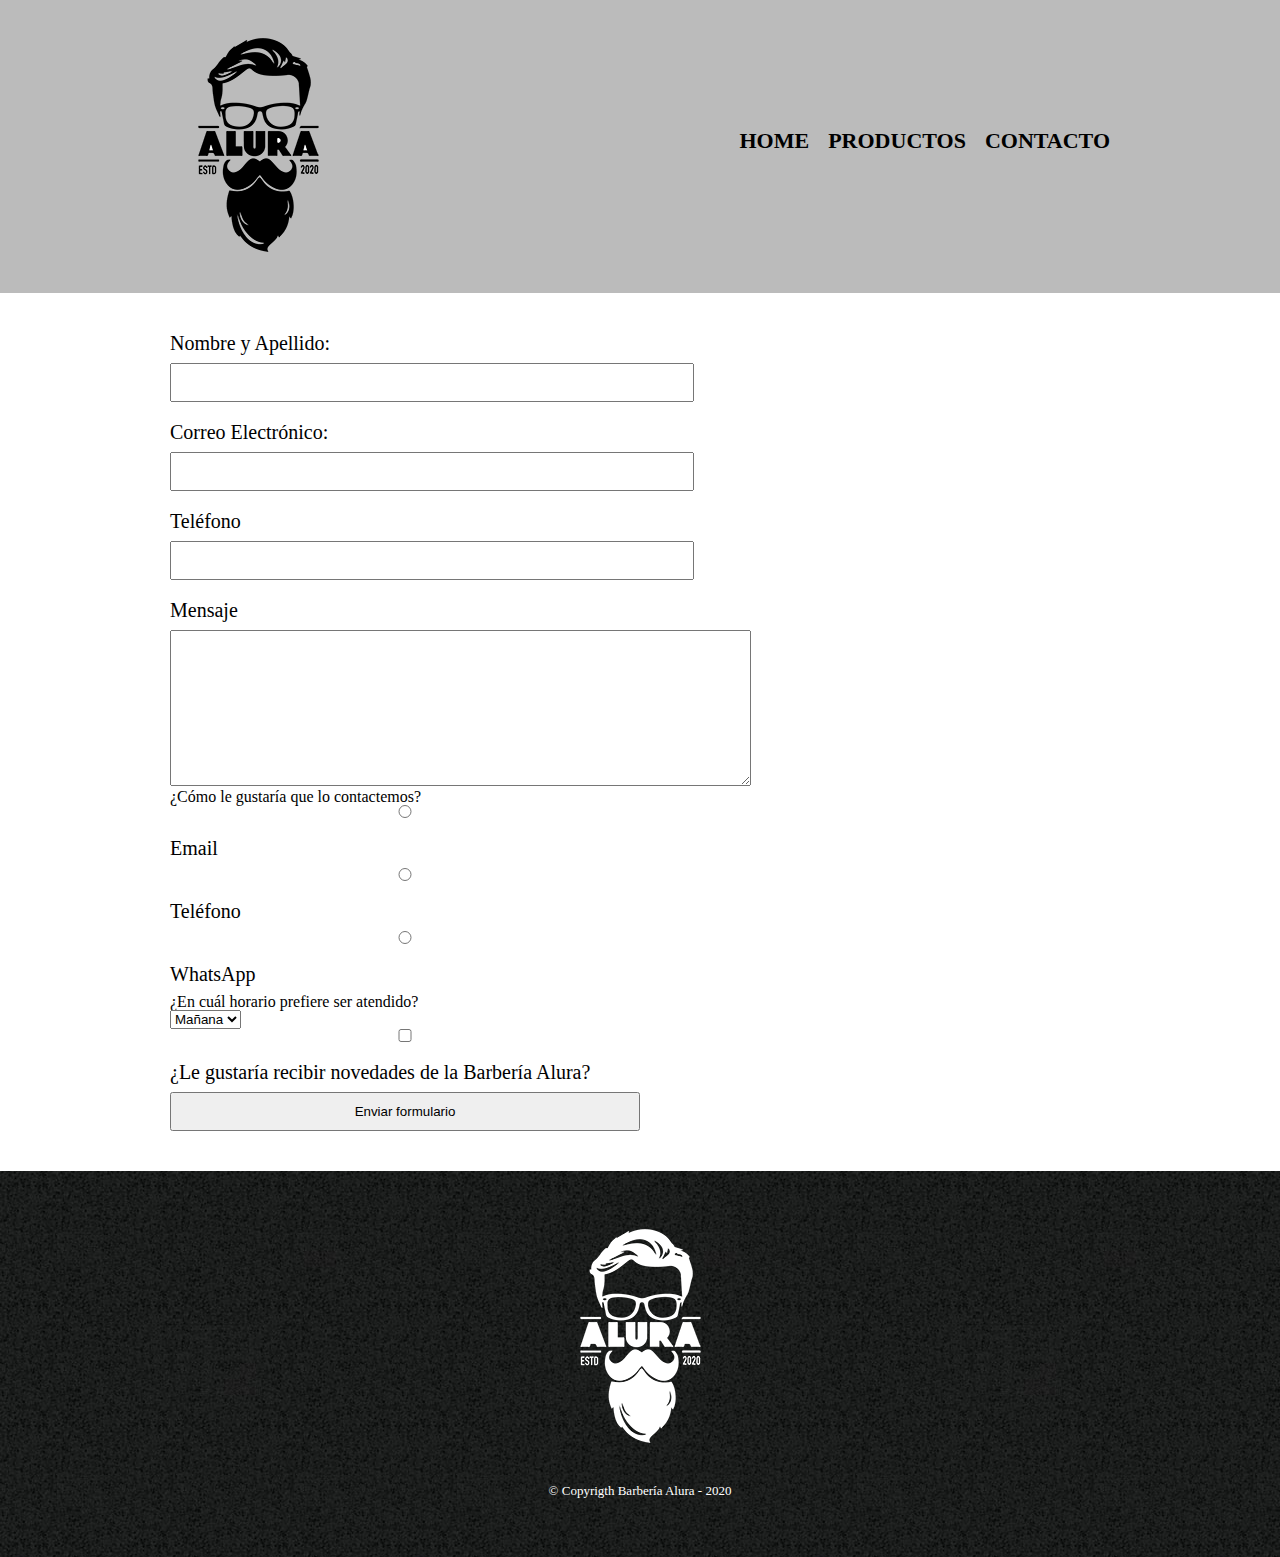
==== contacto.html @ ab8a4a0c "2024-03-17 Seleccionando opciones" ====
<!DOCTYPE html>
<html>
    <head>
        <meta charset="UTF-8">
        <title>Contacto - Barbería Alura</title>
        <link rel="stylesheet" href="reset.css">
        <link rel="stylesheet" href="style.css">
    </head>
    
    <body>
        <header>
            <div class="caja">
                <h1>
                    <img src="imagenes/logo.png">
                </h1>
                <nav>
                    <ul>
                        <li><a href="index.html">Home</a></li>
                        <li><a href="productos.html">Productos</a></li>
                        <li><a href="contacto.html">Contacto</a></li>
                    </ul>
                </nav>
            </div>
        </header>

        <main>
            <form>
                <label for="nombreapellido">Nombre y Apellido:</label>
                <input type="text" id="nombreapellido" class="input-padron">

                <label for="correoelectronico">Correo Electrónico:</label>
                <input type="text" id="correoelectronico" class="input-padron">

                <label for="telefono">Teléfono</label>
                <input type="text" id="telefono" class="input-padron">

                <label for="mensaje">Mensaje</label>
                <textarea id="mensaje" cols="70" rows="10" class="input-padron"></textarea>

                <div>
                    <p class="text" id="test">¿Cómo le gustaría que lo contactemos?</p>
                    <label for="radio-email">
                        <input type="radio" name="contacto" value="email" id="radio-email">
                        Email
                    </label>
                
                    <label for="radio-telefono">
                        <input type="radio" name="contacto" value="telefono" id="radio-telefono">
                        Teléfono
                    </label>
                
                    <label for="radio-whatsapp">
                        <input type="radio" name="contacto" value="whatsapp" id="radio-whatsapp">
                        WhatsApp
                    </label>
                </div>

                <div>
                    <p>¿En cuál horario prefiere ser atendido?</p>
                    <select>
                        <option>Mañana</option>
                        <option>Tarde</option>
                        <option>Noche</option>
                    </select>
                </div>
                
                <label class="checkbox">
                    <input type="checkbox">¿Le gustaría recibir novedades de la Barbería Alura?
                </label>

                <input type="submit" value="Enviar formulario">
            </form>
        </main>

        <footer>
            <img src="imagenes/logo-blanco.png">
            <p class="copyright">&copy Copyrigth Barbería Alura - 2020</p>
        </footer>
    </body>
</html>
---- style.css ----
header {
    background-color: #BBBBBB;
    padding: 20px 0;
}

.caja {
    width: 940px;
    position: relative;
    margin: 0 auto;
}

nav {
    position: absolute;
    top: 110px;
    right: 0;
}

nav li {
    display: inline;
    margin: 0 0 0 15px;
}

nav a {
    text-transform: uppercase;
    color: #000000;
    font-weight: bold;
    font-size: 22px;
    text-decoration: none;
}

nav a:hover {
    color: #C78C19;
    text-decoration: underline;
}

.productos {
    width: 940px;
    margin: 0 auto;
    padding: 50px;
}

.productos li{
    display: inline-block;
    text-align: center;
    width: 30%;
    vertical-align: top;
    margin: 0 1.5%;
    padding: 30px 20px;
    box-sizing: border-box;
    border: 2px solid #000000;
    border-radius: 10px;
}

.productos li:hover {
    border-color: #C78C19;
}

.productos li:hover h2 {
    font-size: 33px;
}

.productos li:active {
    border-color: #088C19;
}

.productos h2 {
    font-size: 30px;
    font-weight: bold;
}

.producto-descripcion {
    font-size: 18px;
}

.producto-precio {
    font-size: 20px;
    font-weight: bold;
    margin-top: 10px;
}

footer {
    text-align: center;
    background: url(imagenes/bg.jpg);
    padding: 40px;
}

.copyright {
    color: #FFFFFF;
    font-size: 13px;
    margin: 20px;
}

main {
    width: 940px;
    margin: 0 auto;
}

form {
    margin: 40px 0;
}

form label {
    display: block;
    font-size: 20px;
    margin: 0 0 10px;
}

form input {
    display: block;
    margin: 0 0 20px;
    padding: 10px 25px;
    width: 50%;
}
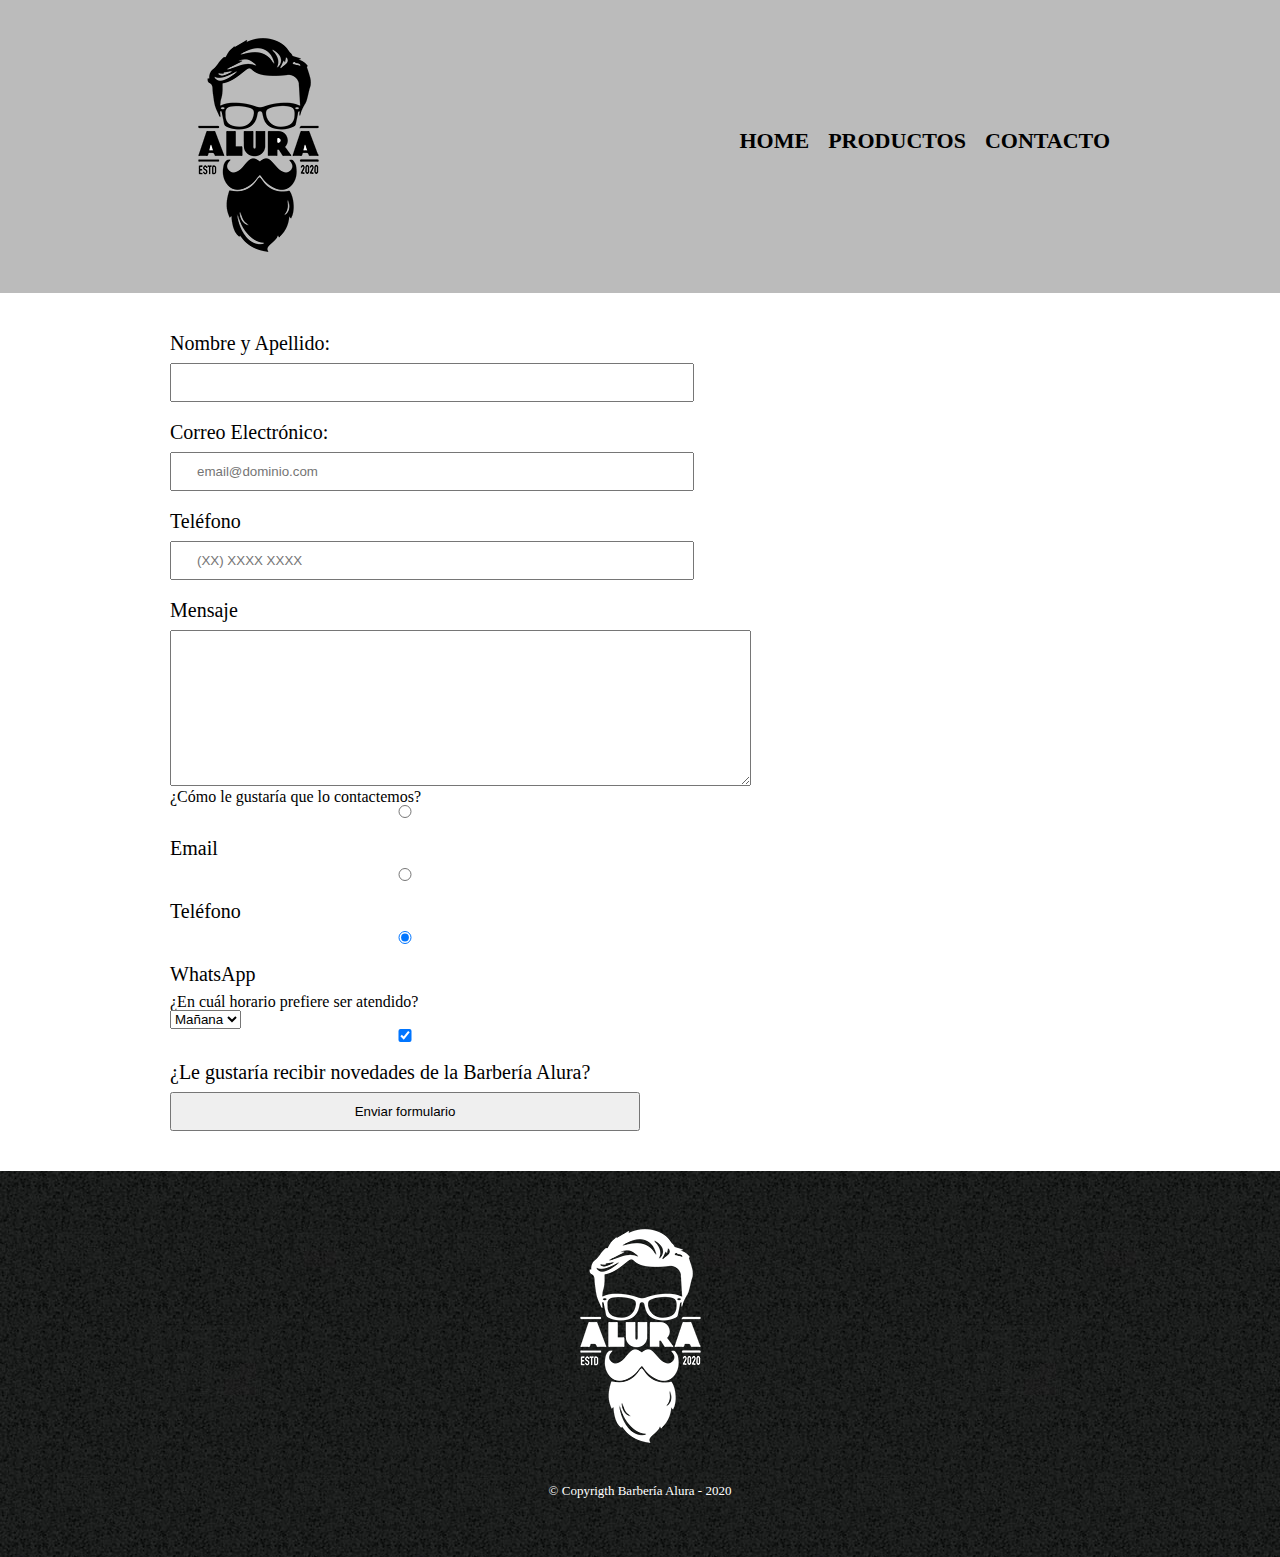
==== commit f014e686: "2024-03-17 Datos importantes en los inputs" ====
--- a/contacto.html
+++ b/contacto.html
@@ -26,16 +26,16 @@
         <main>
             <form>
                 <label for="nombreapellido">Nombre y Apellido:</label>
-                <input type="text" id="nombreapellido" class="input-padron">
+                <input type="text" id="nombreapellido" class="input-padron" required>
 
                 <label for="correoelectronico">Correo Electrónico:</label>
-                <input type="text" id="correoelectronico" class="input-padron">
+                <input type="email" id="correoelectronico" class="input-padron" required placeholder="email@dominio.com">
 
                 <label for="telefono">Teléfono</label>
-                <input type="text" id="telefono" class="input-padron">
+                <input type="tel" id="telefono" class="input-padron" required placeholder="(XX) XXXX XXXX">
 
                 <label for="mensaje">Mensaje</label>
-                <textarea id="mensaje" cols="70" rows="10" class="input-padron"></textarea>
+                <textarea id="mensaje" cols="70" rows="10" class="input-padron" required></textarea>
 
                 <div>
                     <p class="text" id="test">¿Cómo le gustaría que lo contactemos?</p>
@@ -50,7 +50,7 @@
                     </label>
                 
                     <label for="radio-whatsapp">
-                        <input type="radio" name="contacto" value="whatsapp" id="radio-whatsapp">
+                        <input type="radio" name="contacto" value="whatsapp" id="radio-whatsapp" checked>
                         WhatsApp
                     </label>
                 </div>
@@ -65,7 +65,7 @@
                 </div>
                 
                 <label class="checkbox">
-                    <input type="checkbox">¿Le gustaría recibir novedades de la Barbería Alura?
+                    <input type="checkbox" checked>¿Le gustaría recibir novedades de la Barbería Alura?
                 </label>
 
                 <input type="submit" value="Enviar formulario">
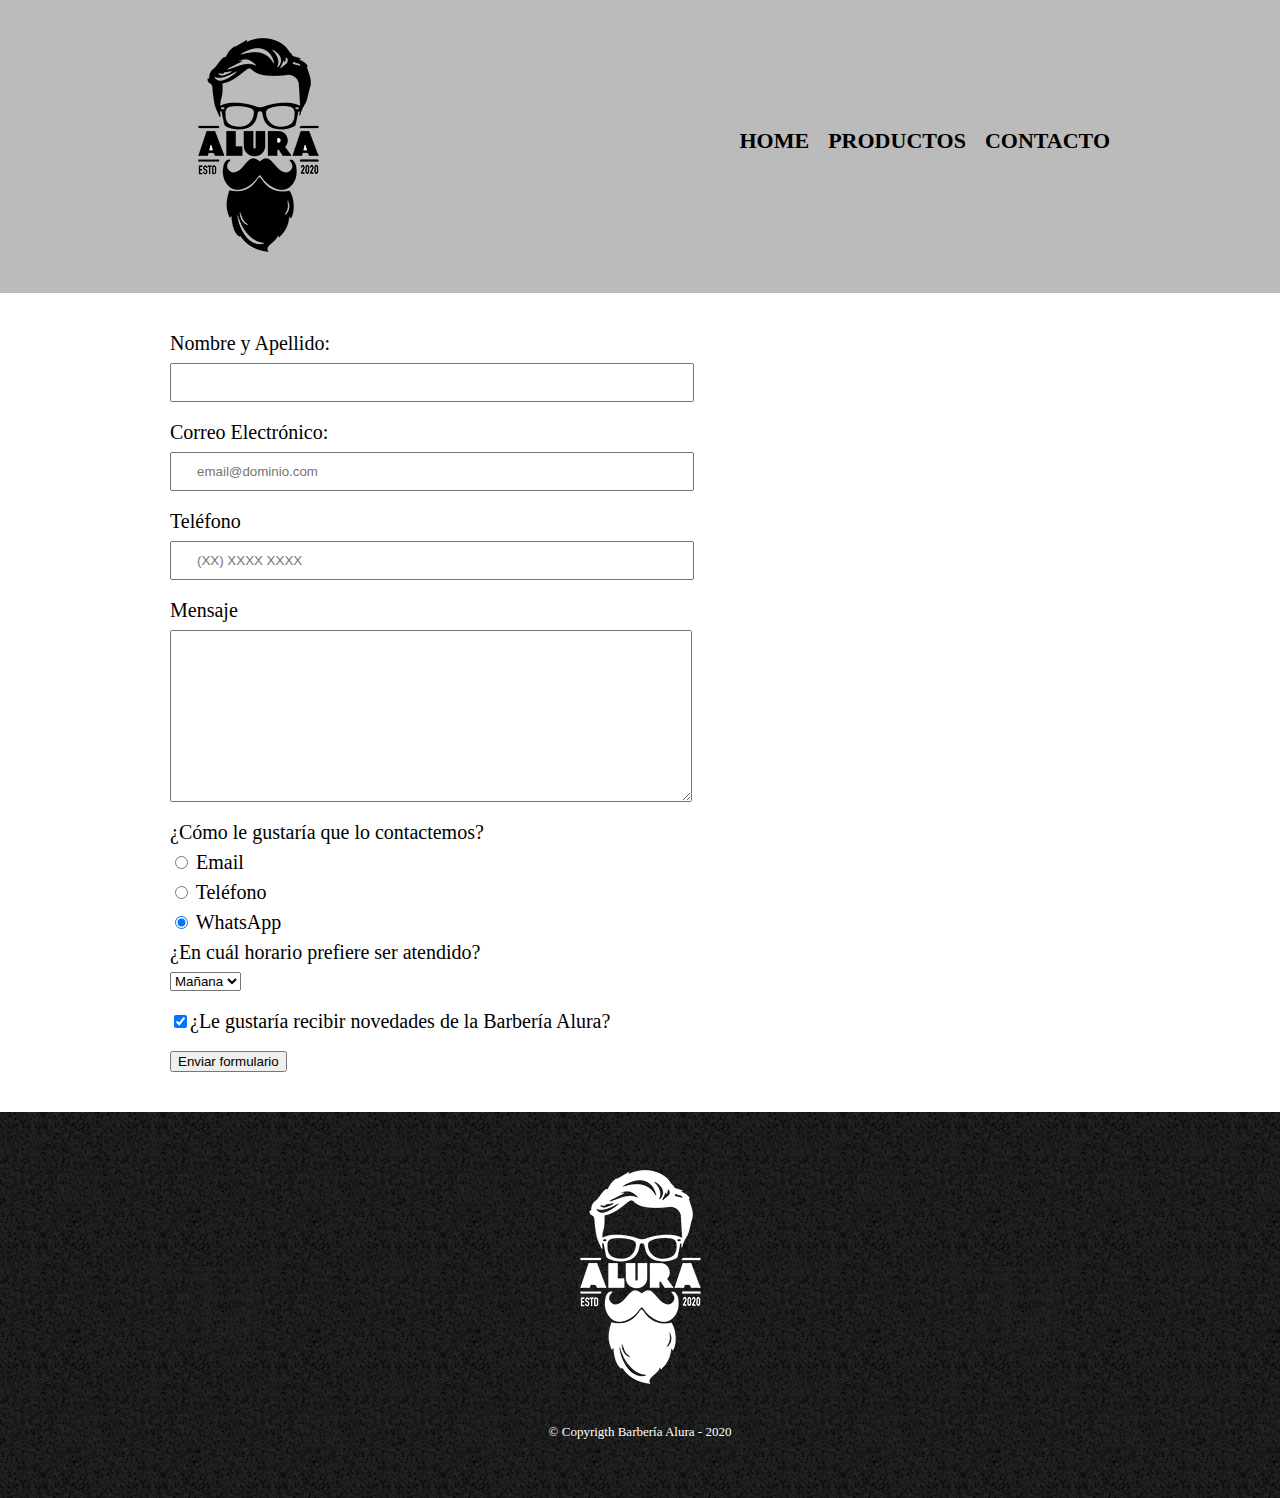
==== commit 3f4af157: "2024-03-17 Mejorando la semántica del formulario" ====
--- a/contacto.html
+++ b/contacto.html
@@ -11,7 +11,7 @@
         <header>
             <div class="caja">
                 <h1>
-                    <img src="imagenes/logo.png">
+                    <img src="imagenes/logo.png" alt="Logo de la Barbería Alura">
                 </h1>
                 <nav>
                     <ul>
@@ -37,8 +37,8 @@
                 <label for="mensaje">Mensaje</label>
                 <textarea id="mensaje" cols="70" rows="10" class="input-padron" required></textarea>
 
-                <div>
-                    <p class="text" id="test">¿Cómo le gustaría que lo contactemos?</p>
+                <fieldset>
+                    <legend class="text" id="test">¿Cómo le gustaría que lo contactemos?</legend>
                     <label for="radio-email">
                         <input type="radio" name="contacto" value="email" id="radio-email">
                         Email
@@ -53,16 +53,16 @@
                         <input type="radio" name="contacto" value="whatsapp" id="radio-whatsapp" checked>
                         WhatsApp
                     </label>
-                </div>
+                </fieldset>
 
-                <div>
-                    <p>¿En cuál horario prefiere ser atendido?</p>
+                <fieldset>
+                    <legend>¿En cuál horario prefiere ser atendido?</legend>
                     <select>
                         <option>Mañana</option>
                         <option>Tarde</option>
                         <option>Noche</option>
                     </select>
-                </div>
+                </fieldset>
                 
                 <label class="checkbox">
                     <input type="checkbox" checked>¿Le gustaría recibir novedades de la Barbería Alura?
@@ -73,7 +73,7 @@
         </main>
 
         <footer>
-            <img src="imagenes/logo-blanco.png">
+            <img src="imagenes/logo-blanco.png" alt="Logo de la Barbería Alura">
             <p class="copyright">&copy Copyrigth Barbería Alura - 2020</p>
         </footer>
     </body>
--- a/style.css
+++ b/style.css
@@ -99,15 +99,19 @@
     margin: 40px 0;
 }
 
-form label {
+form label, form legend {
     display: block;
     font-size: 20px;
     margin: 0 0 10px;
 }
 
-form input {
+.input-padron {
     display: block;
     margin: 0 0 20px;
     padding: 10px 25px;
     width: 50%;
-}+}
+
+.checkbox {
+    margin: 20px 0;
+}
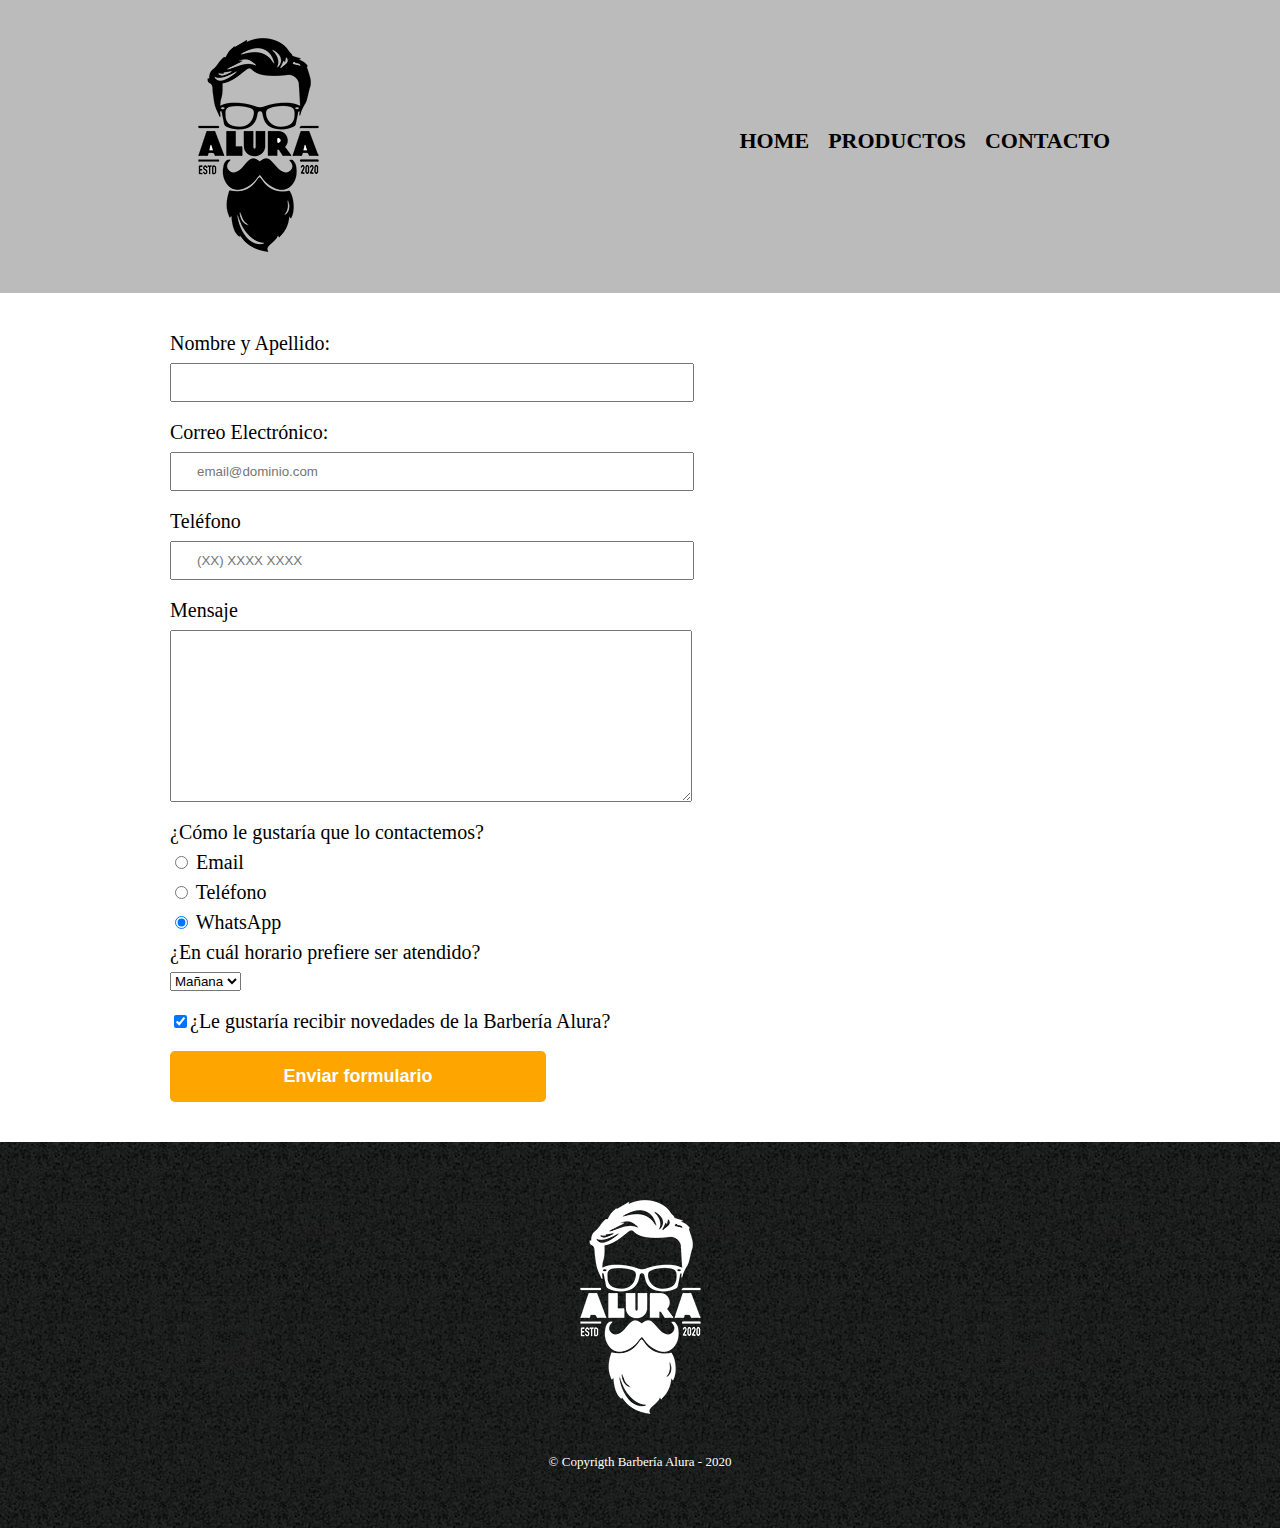
==== commit d74dfdea: "2024-03-18 Qué son las transiciones" ====
--- a/contacto.html
+++ b/contacto.html
@@ -68,7 +68,7 @@
                     <input type="checkbox" checked>¿Le gustaría recibir novedades de la Barbería Alura?
                 </label>
 
-                <input type="submit" value="Enviar formulario">
+                <input class="enviar" type="submit" value="Enviar formulario">
             </form>
         </main>
 
--- a/style.css
+++ b/style.css
@@ -115,3 +115,20 @@
 .checkbox {
     margin: 20px 0;
 }
+
+.enviar {
+    width: 40%;
+    padding: 15px 0;
+    font-size: 18px;
+    font-weight: bold;
+    color: white;
+    background-color: orange;
+    border: none;
+    border-radius: 5px;
+    transition: 1s background;
+    cursor: pointer;
+}
+
+.enviar:hover {
+    background: darkorange;
+}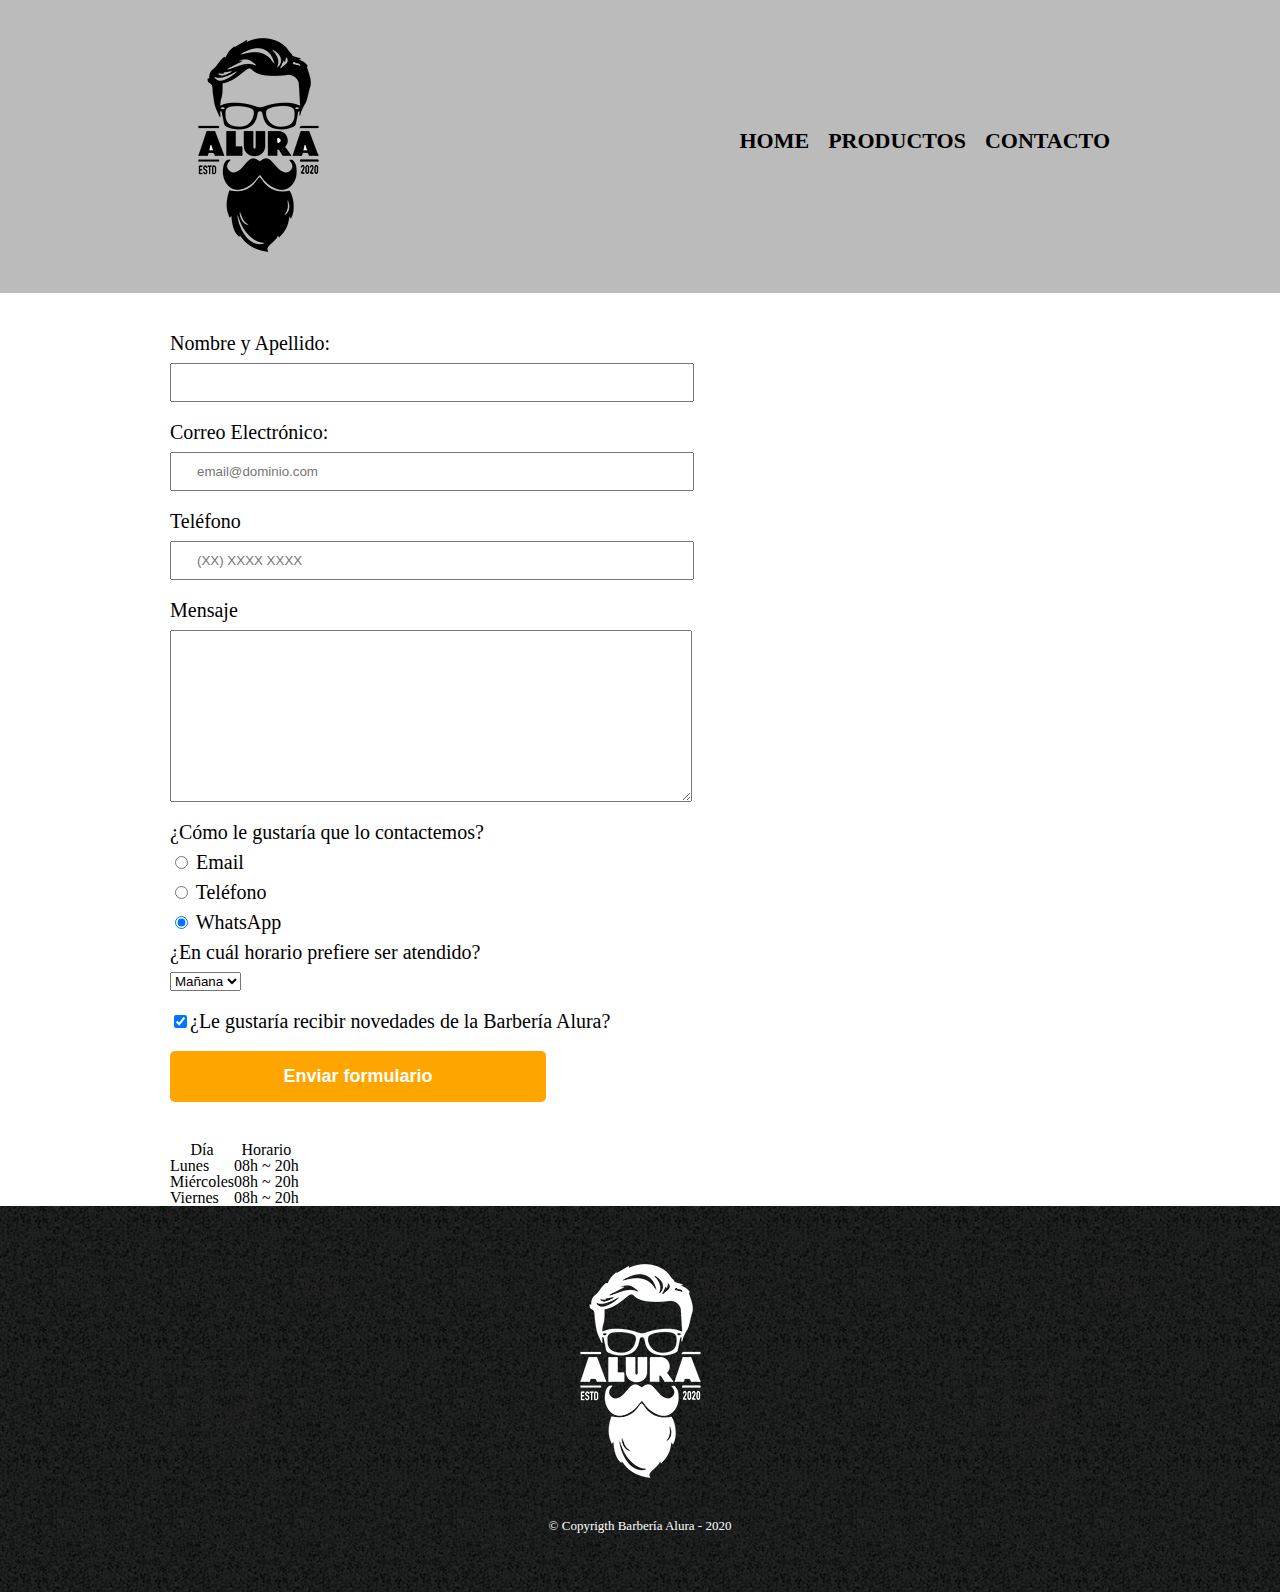
==== commit 608e1ad0: "2024-03-18 Etiquetas semánticas para tablas" ====
--- a/contacto.html
+++ b/contacto.html
@@ -70,6 +70,30 @@
 
                 <input class="enviar" type="submit" value="Enviar formulario">
             </form>
+
+            <table>
+                <thead>
+                    <tr>
+                        <th>Día</th>
+                        <th>Horario</th>
+                    </tr>
+                </thead>
+                
+                <tbody>
+                    <tr>
+                        <td>Lunes</td>
+                        <td>08h ~ 20h</td>
+                    </tr>
+                    <tr>
+                        <td>Miércoles</td>
+                        <td>08h ~ 20h</td>
+                    </tr>
+                    <tr>
+                        <td>Viernes</td>
+                        <td>08h ~ 20h</td>
+                    </tr>
+                </tbody>
+            </table>
         </main>
 
         <footer>
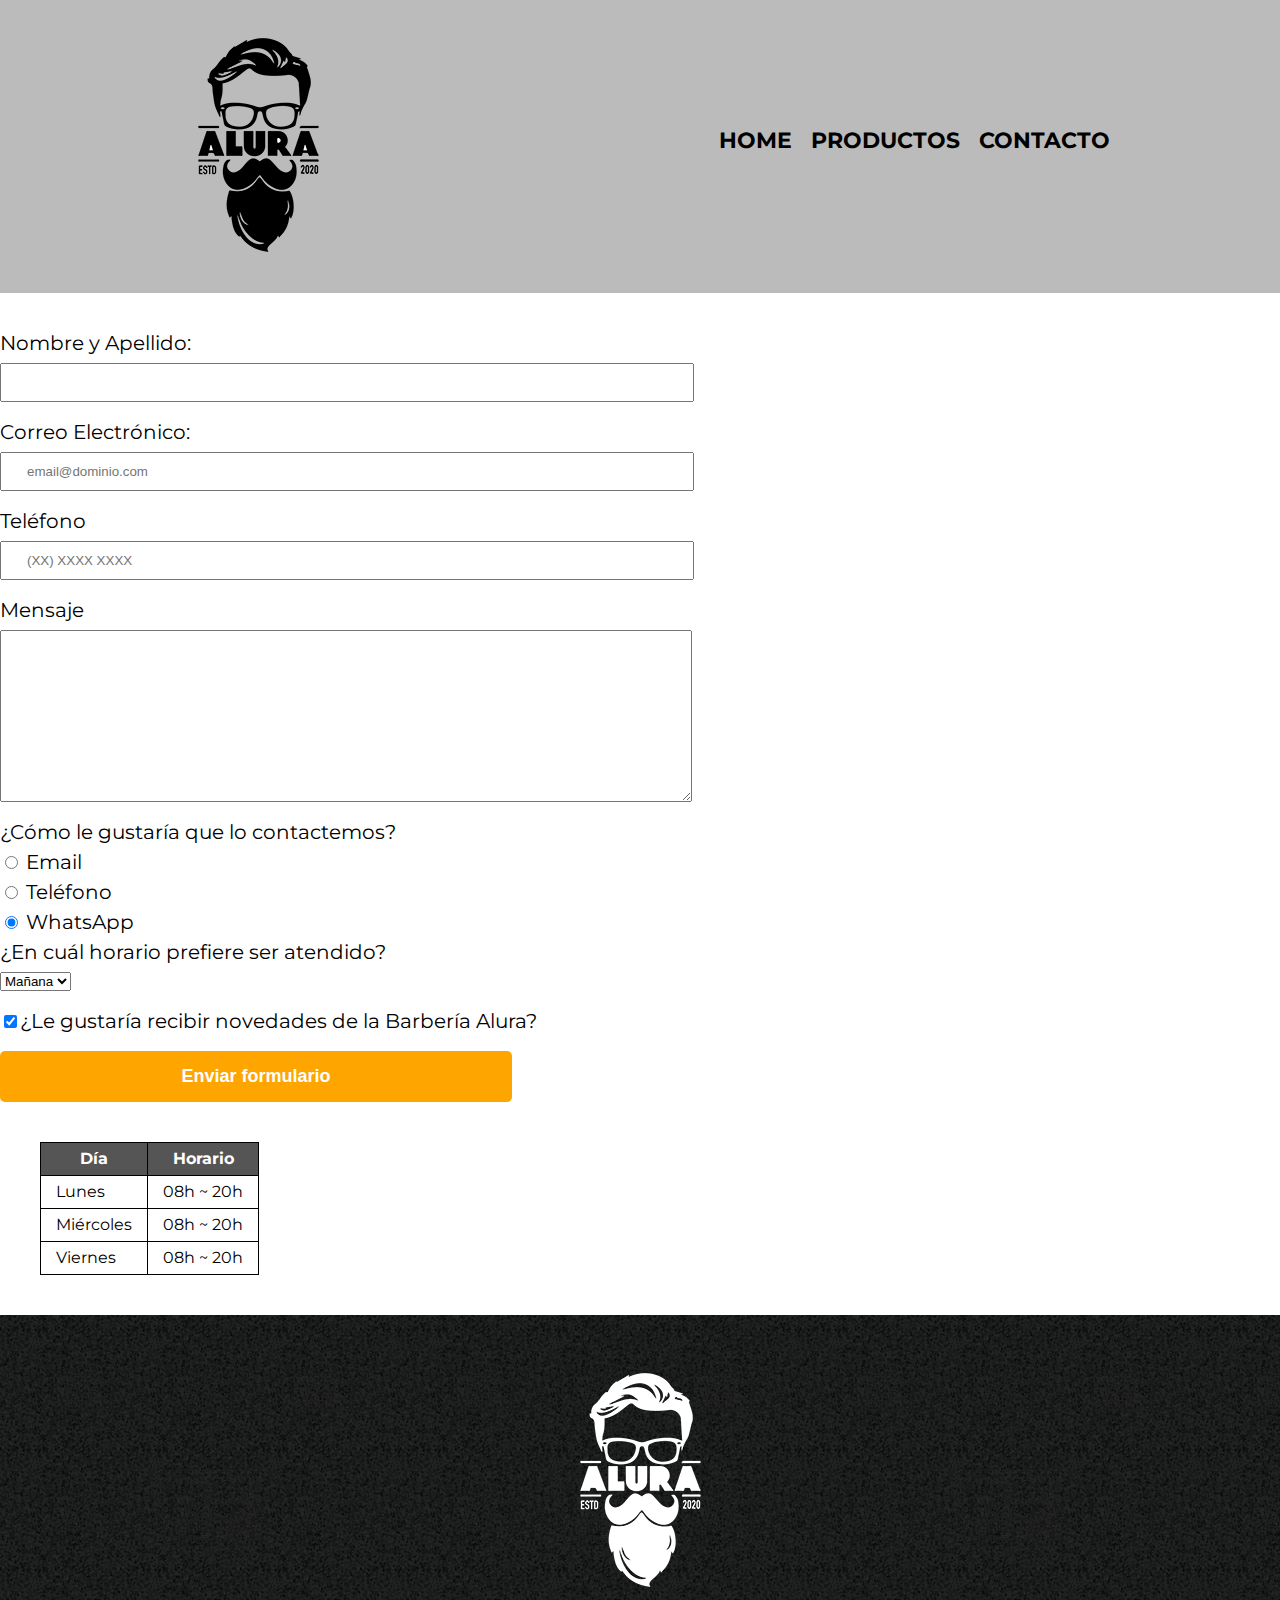
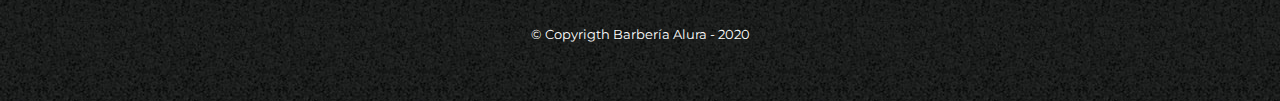
==== commit 21355be3: "2024-03-18 Adaptar una página para celular" ====
--- a/contacto.html
+++ b/contacto.html
@@ -2,9 +2,11 @@
 <html>
     <head>
         <meta charset="UTF-8">
+        <meta name="viewport" content="width=device-width">
         <title>Contacto - Barbería Alura</title>
         <link rel="stylesheet" href="reset.css">
         <link rel="stylesheet" href="style.css">
+        <link href="https://fonts.googleapis.com/css2?family=Montserrat:ital,wght@0,100..900;1,100..900&display=swap" rel="stylesheet">
     </head>
     
     <body>
--- a/style.css
+++ b/style.css
@@ -1,3 +1,7 @@
+body {
+  font-family: "Montserrat", sans-serif;
+}
+
 header {
     background-color: #BBBBBB;
     padding: 20px 0;
@@ -90,11 +94,6 @@
     margin: 20px;
 }
 
-main {
-    width: 940px;
-    margin: 0 auto;
-}
-
 form {
     margin: 40px 0;
 }
@@ -125,10 +124,156 @@
     background-color: orange;
     border: none;
     border-radius: 5px;
-    transition: 1s background;
+    transition: 1s all;
     cursor: pointer;
 }
 
 .enviar:hover {
     background: darkorange;
+    transform: scale(1.2);
+}
+
+table {
+    margin: 40px 40px;
+}
+
+thead {
+    background: #555555;
+    color: white;
+    font-weight: bold;
+}
+
+td, th {
+    border: 1px solid #000000;
+    padding: 8px 15px;
+}
+
+/* Aquí inicia el CSS para nuestra home */
+.banner {
+    width: 100%;
+}
+
+.principal {
+    width: 940px;
+    margin: 0 auto;
+    padding: 3em;
+    background: #FEFEFE;
+}
+
+.titulo-principal {
+    text-align: center;
+    font-size: 2em;
+    margin: 0 0 1em;
+    clear: left;
+}
+
+.principal p{
+    margin: 0 0 1em;
+}
+
+.principal strong {
+    font-weight: bold;
+}
+
+.principal em {
+    font-style: italic;
+}
+
+.utensilios {
+    width: 120px;
+    float: left;
+    margin: 0 20px 20px 0;
+}
+
+.mapa {
+    padding: 3em 0;
+    background: linear-gradient(#FEFEFE, #888888);
+}
+
+.mapa p {
+    margin: 0 0 2em;
+    text-align: center;
+}
+
+.mapa-contenido {
+    width: 940px;
+    margin: 0 auto;
+}
+
+.diferenciales {
+    padding: 3em 0;
+    background: #888888;
+}
+
+.contenido-diferenciales {
+    width: 640px;
+    margin: 0 auto;
+}
+
+.lista-diferenciales {
+    width: 40%;
+    display: inline-block;
+    vertical-align: top;
+}
+
+.items {
+    line-height: 1.5;
+}
+
+.items:before {
+    content: "★"
+}
+
+.items:first-child {
+    font-weight: bold;
+}
+
+.imagen-diferenciales {
+    width: 60%;
+    transition: 400ms;
+    box-shadow: 10px 10px 30px 15px #000000;
+}
+
+.imagen-diferenciales:hover {
+    opacity: 0.3;
+}
+
+.video {
+    width: 560px;
+    margin: 1em auto;
+}
+
+@media screen and (max-width:480px) {
+    h1 {
+        text-align: center;
+    }
+
+    nav {
+        position: static;
+    }
+
+    .caja, .principal, .mapa-contenido, .contenido-diferenciales, .video {
+        width: auto;
+    }
+
+    .lista-diferenciales, .imagen-diferenciales {
+        width: 100%;
+    }
+
+    .productos {
+        width: calc(100% - 40px);
+        margin: 20px auto 0;
+        padding: 0;
+    }
+
+    .productos li {
+        display: block;
+        width: 100%;
+        margin: 0 auto;
+        padding: 20px;
+        box-sizing: border-box;
+        border: 2px solid #000000;
+        border-radius: 10px;
+        margin-bottom: 20px;
+    }
 }